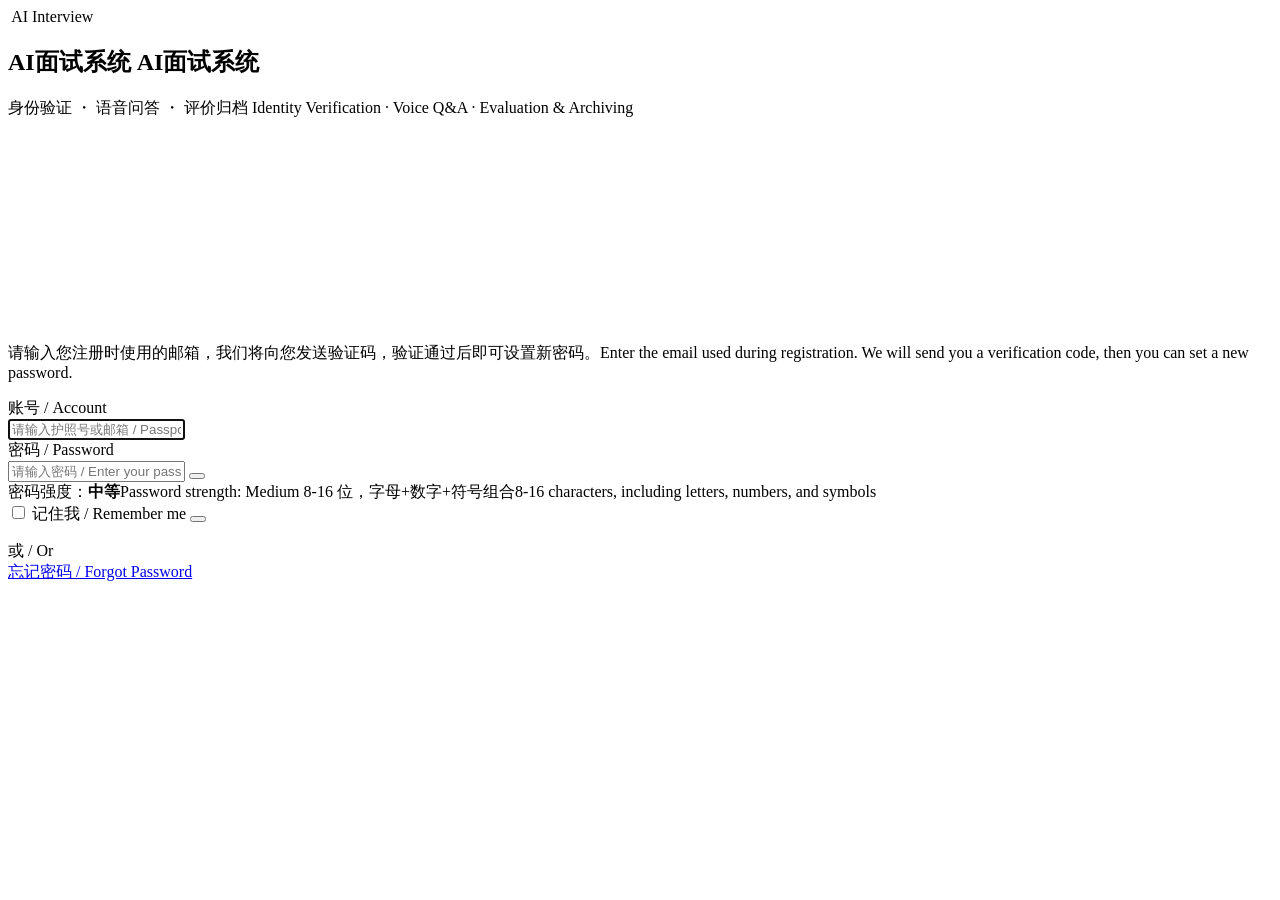
==== frontend/user/index.html @ 273ca22e "feat: 人工面试申请、分片续传上传、报告措辞与重新面试 - 新增人工面试申请表与服务，学生可提交、外部接口可拉取待办 - 面试录像改为 5MB 分片续传，失败自动回退整包上传 - 迟到的录像上传自" ====
<!DOCTYPE html>
<html lang="zh-CN">
<head>
    <meta charset="UTF-8">
    <meta name="viewport" content="width=device-width, initial-scale=1.0">
    <meta name="referrer" content="no-referrer">
    <style>
        html[data-sso-pending] #loginOverlay,
        html[data-sso-pending] #startSection { display: none !important; }
        #ssoLoading { display: none; position: fixed; inset: 0; z-index: 9999; background: #f6fbf8; color: #1f7a4d; align-items: center; justify-content: center; font-size: 15px; }
        html[data-sso-pending] #ssoLoading { display: flex !important; }
    </style>
    <script>
        (function () {
            if (new URLSearchParams(location.search).has('sso_ticket')) {
                document.documentElement.setAttribute('data-sso-pending', '1');
                setTimeout(function () { document.documentElement.removeAttribute('data-sso-pending'); }, 15000);
            }
        })();
    </script>
    <title>AI面试系统</title>
    <link rel="stylesheet" href="/static/user/css/style.css?v=20261105prep5">

    <style>
        /* ✨ 核心魔法：限定隐藏范围！只有进入 #interviewSection 面试区后，单语种隔离才会生效！ */
        /* 外面的登录页和准备页将完美保留双语对照！ */
        body[data-lang="zh"] #interviewSection .lang-en { display: none !important; }
        body[data-lang="en"] #interviewSection .lang-zh { display: none !important; }
        #startSection .prep-entry-actions {
            display: grid;
            grid-template-columns: repeat(2, minmax(0, 1fr));
            gap: 20px;
            width: min(100%, 1006px);
        }
        #startSection .prep-entry-actions .prep-primary {
            width: 100% !important;
            display: flex;
            align-items: center;
            justify-content: center;
            text-decoration: none;
            box-sizing: border-box;
        }
        .practice-entry-copy { line-height: 1.15; }
        body[data-lang="zh"] #practiceInterviewLink .practice-en,
        body[data-lang="en"] #practiceInterviewLink .practice-zh { display: none; }
        @media (max-width: 600px) {
            #startSection .prep-entry-actions { gap: 10px; }
            #startSection .prep-entry-actions .prep-primary {
                font-size: 15px;
                gap: 8px;
                padding: 12px 8px;
                min-height: 60px;
            }
            #startSection .prep-entry-actions .prep-primary img {
                width: 22px;
                height: 22px;
                flex-shrink: 0;
            }
            #startSection .prep-entry-actions .prep-primary-copy { white-space: normal; }
        }
        .auth-source-switch {
            display: flex;
            gap: 8px;
            margin: 2px 0 10px;
        }
        .auth-source-btn {
            flex: 1;
            padding: 9px 10px;
            border: 1px solid rgba(120, 160, 220, 0.35);
            border-radius: 10px;
            background: transparent;
            color: #cfe0ff;
            font-size: 13px;
            line-height: 1.3;
            cursor: pointer;
            transition: background 0.15s ease, border-color 0.15s ease, color 0.15s ease;
        }
        .auth-source-btn.active {
            background: rgba(64, 140, 255, 0.18);
            border-color: #5b9dff;
            color: #ffffff;
            font-weight: 600;
        }
        .auth-source-hint {
            margin: -2px 0 12px;
            font-size: 12px;
            color: #9fb6d9;
        }
    </style>
</head>
<body data-lang="zh">
    <div id="ssoLoading">正在进入面试准备…</div>

    <div id="loginOverlay" class="login-overlay" data-mode="login">
        <div class="login-card auth-card">
            <aside class="auth-brand-panel">
                <div class="auth-brand-copywrap brand-mode brand-mode-login">
                    <div class="auth-logo-row" aria-label="AI面试系统">
                        <img class="auth-logo-mark" src="/static/user/assets/auth-logo-aurora.svg" alt="" aria-hidden="true">
                        <span class="auth-logo-text">AI Interview</span>
                    </div>
                    <h1 class="auth-brand-title">
                        <span>AI面试系统</span>
                        <span class="auth-brand-title-en">AI面试系统</span>
                    </h1>
                    <div class="auth-brand-rule" aria-hidden="true"></div>
                    <p class="auth-brand-copy">
                        <span class="auth-brand-copy-cn">身份验证 ・ 语音问答 ・ 评价归档</span>
                        <span class="auth-brand-copy-en">Identity Verification · Voice Q&A · Evaluation & Archiving</span>
                    </p>
                </div>
                <div class="auth-brand-copywrap brand-mode brand-mode-register" hidden>
                    <div class="auth-logo-row" aria-label="AI面试系统">
                        <img class="auth-logo-mark auth-logo-ai auth-logo-security" src="/static/user/assets/auth-logo-identity-chip.svg" alt="" aria-hidden="true">
                        <span class="auth-logo-text">AI Interview</span>
                    </div>
                    <h1 class="auth-brand-title">
                        <span>创建候选人账号</span>
                        <span class="auth-brand-title-en">Create Candidate Account</span>
                    </h1>
                    <div class="auth-brand-rule" aria-hidden="true"></div>
                    <p class="auth-brand-copy">
                        <span class="auth-brand-copy-cn">加入AI面试系统，开启智能面试新体验</span>
                        <span class="auth-brand-copy-en">Join AI面试系统</span>
                    </p>
                    <div class="auth-register-wave" aria-hidden="true">
                        <canvas class="auth-wave-canvas" data-auth-wave-canvas></canvas>
                    </div>
                    <div class="auth-feature-list" aria-hidden="true">
                        <div class="auth-feature-item">
                            <span class="auth-feature-icon auth-feature-ai"></span>
                            <span><b>AI 驱动 / AI Powered</b><small>智能评估，精准识别人才潜力 / Intelligent evaluation for candidate potential</small></span>
                        </div>
                        <div class="auth-feature-item">
                            <span class="auth-feature-icon auth-feature-fair"></span>
                            <span><b>公平公正 / Fair Process</b><small>标准化流程，确保每位候选人公平对待 / A standardized and fair process for every candidate</small></span>
                        </div>
                        <div class="auth-feature-item">
                            <span class="auth-feature-icon auth-feature-open"></span>
                            <span><b>包容开放 / Inclusive</b><small>多元化与包容性，创造更多可能 / Diversity and inclusion create more possibilities</small></span>
                        </div>
                    </div>
                </div>
                <div class="auth-brand-copywrap brand-mode brand-mode-forgot" hidden>
                    <div class="auth-logo-row" aria-label="AI面试系统">
                        <img class="auth-logo-mark auth-logo-ai" src="/static/user/assets/auth-icon-ai-aj.png" alt="" aria-hidden="true">
                        <span class="auth-logo-text">AI Interview</span>
                    </div>
                    <h1 class="auth-brand-title">
                        <span>找回密码</span>
                        <span class="auth-brand-title-en">Recover Password</span>
                    </h1>
                    <p class="auth-brand-copy">
                        <span class="auth-brand-copy-cn">我们将帮助您重置密码并重新获得访问权限，确保您的账户安全。</span>
                        <span class="auth-brand-copy-en">We will help you reset your password and regain secure account access.</span>
                    </p>
                    <div class="auth-forgot-illustration" aria-hidden="true">
                        <canvas class="auth-wave-canvas" data-auth-wave-canvas></canvas>
                    </div>
                    <div class="auth-trust-row" aria-hidden="true">
                        <div class="auth-trust-item">
                            <span class="auth-trust-icon trust-safe"></span>
                            <span><b>安全可靠 / Secure</b><small>多重保护，确保账户安全 / Multi-layer protection keeps your account safe</small></span>
                        </div>
                        <div class="auth-trust-item">
                            <span class="auth-trust-icon trust-fair"></span>
                            <span><b>公平公正 / Fair</b><small>AI 驱动，公平评估每个人 / AI-assisted evaluation for every candidate</small></span>
                        </div>
                        <div class="auth-trust-item">
                            <span class="auth-trust-icon trust-growth"></span>
                            <span><b>助力成长 / Growth</b><small>智能反馈，成就更好的你 / Smart feedback helps you improve</small></span>
                        </div>
                    </div>
                </div>
                <div class="auth-signal" aria-hidden="true">
                    <canvas class="auth-wave-canvas" data-auth-wave-canvas></canvas>
                </div>
            </aside>

            <form id="authForm" class="auth-form-panel" novalidate>
                <h2 id="authTitle" class="login-title"></h2>
                <p id="authSubtitle" class="login-subtitle"></p>
                <div class="auth-mode-hint auth-mode-hint-forgot">
                    <img src="/static/user/assets/auth-icon-shield-check.png" alt="" aria-hidden="true">
                    <p>请输入您注册时使用的邮箱，我们将向您发送验证码，验证通过后即可设置新密码。<span class="i18n-en">Enter the email used during registration. We will send you a verification code, then you can set a new password.</span></p>
                </div>

                <div class="input-group auth-field" id="wrapEmail">
                    <label class="field-label" for="emailInput">账号 / Account</label>
                    <div class="auth-input-shell auth-status-shell" data-icon="email">
                        <input type="text" id="emailInput" class="custom-input" placeholder="请输入护照号或邮箱 / Passport or email" autocomplete="username" autofocus>
                    </div>
                </div>
                <div class="input-group auth-field auth-code-row" id="wrapCode" style="display: none;">
                    <label class="field-label" for="codeInput">验证码 / Code</label>
                    <div class="auth-code-control">
                        <div class="auth-input-shell" data-icon="code">
                            <input type="text" id="codeInput" class="custom-input" placeholder="验证码 / Code" maxlength="6" autocomplete="one-time-code">
                        </div>
                        <button id="sendCodeBtn" class="btn btn-blue" type="button">获取 / Get</button>
                    </div>
                    <p id="codeHelp" class="field-help auth-code-help">验证码已发送至 <span id="codeHelpEmail">user@example.com</span>，请在 5 分钟内输入<span class="i18n-en">The code has been sent to this email. Please enter it within 5 minutes.</span></p>
                </div>
                <div class="input-group auth-field" id="wrapUsername" style="display: none;">
                    <label class="field-label" for="usernameInput">姓名 / Full Name</label>
                    <div class="auth-input-shell auth-status-shell" data-icon="user">
                        <input type="text" id="usernameInput" class="custom-input" placeholder="真实姓名 / Full Name" autocomplete="name">
                    </div>
                </div>
                <div class="input-group auth-field" id="wrapPassword">
                    <label class="field-label" for="passwordInput">密码 / Password</label>
                    <div class="auth-input-shell auth-password-shell" data-icon="password">
                        <input type="password" id="passwordInput" class="custom-input" placeholder="请输入密码 / Enter your password" autocomplete="current-password">
                        <button type="button" id="passwordToggle" class="auth-password-toggle" aria-label="显示密码"></button>
                    </div>
                    <div class="auth-password-strength" aria-hidden="true">
                        <div class="auth-strength-bars"><span></span><span></span><span></span><span></span></div>
                        <div class="auth-strength-copy">
                            <span class="auth-strength-label">密码强度：<b>中等</b><span class="i18n-en">Password strength: Medium</span></span>
                            <span class="auth-strength-rule">8-16 位，字母+数字+符号组合<span class="i18n-en">8-16 characters, including letters, numbers, and symbols</span></span>
                        </div>
                    </div>
                </div>

                <label class="auth-remember" for="rememberMe">
                    <input id="rememberMe" type="checkbox">
                    <span class="auth-checkmark" aria-hidden="true"></span>
                    <span>记住我 / Remember me</span>
                </label>

                <button id="authBtn" class="btn btn-primary login-btn" type="submit"></button>
                <p id="authStatus" class="login-status" aria-live="polite"></p>

                <div class="auth-divider" aria-hidden="true"><span>或 / Or</span></div>
                <div class="auth-switch">
                    <span id="toggleText"></span>
                    <a href="#" id="toggleModeBtn"></a>
                    <span class="auth-link-separator" aria-hidden="true"></span>
                    <span id="forgotPwdLinkWrap" class="auth-forgot">
                        <a href="#" id="forgotPwdBtn" class="text-link">忘记密码 / Forgot Password</a>
                    </span>
                </div>
            </form>
        </div>
    </div>

    <div id="startSection" class="section-box init-box prep-card" style="display: none;">
        <header class="prep-topbar">
            <div class="prep-brand">
                <img src="/static/user/assets/prep-icon-xidian-logo.png" alt="" aria-hidden="true">
                <span>AI面试系统</span>
            </div>
            <div class="prep-top-actions" aria-label="system status">
                <span class="prep-system-pill"><i></i>系统状态 / System：<b>正常 / Normal</b></span>
                <span class="prep-help"><img src="/static/user/assets/prep-icon-help-headset.png" alt="" aria-hidden="true">帮助中心 / Help Center</span>
                <button type="button" id="prepLogoutBtn" class="prep-logout-button" aria-label="退出登录">
                    <span class="prep-logout-icon" aria-hidden="true"></span>
                    <span class="prep-logout-copy">退出登录 / Logout</span>
                </button>
            </div>
        </header>

        <main class="prep-shell">
            <section class="prep-hero">
                <h1 class="prep-title">面试准备<span class="prep-title-en">Interview Preparation</span></h1>
                <p class="prep-copy">请完成以下准备工作，以确保面试过程顺利进行<span class="i18n-en">Please complete the following checks to ensure a smooth interview process.</span></p>
            </section>

            <ol class="prep-steps" aria-label="interview preparation progress" style="--prep-progress: 0;">
                <li class="prep-step is-active">
                    <span class="prep-step-mark">1</span>
                    <b>设备检测<span class="i18n-en">Device Check</span></b>
                </li>
                <li class="prep-step">
                    <span class="prep-step-mark">2</span>
                    <b>环境检查<span class="i18n-en">Environment Check</span></b>
                </li>
                <li class="prep-step">
                    <span class="prep-step-mark">3</span>
                    <b>协议确认<span class="i18n-en">Agreement</span></b>
                </li>
                <li class="prep-step">
                    <span class="prep-step-mark">4</span>
                    <b>人脸核验<span class="i18n-en">Face Verification</span></b>
                </li>
                <li class="prep-step">
                    <span class="prep-step-mark">5</span>
                    <b>准备完成<span class="i18n-en">Ready</span></b>
                </li>
            </ol>

            <section class="prep-room-card">
                <div id="lastInterviewCard" class="prep-last-interview" hidden>
                    <div>
                        <b>上次面试：<span id="lastInterviewScore">--</span> 分</b>
                        <small id="lastInterviewTime"></small>
                    </div>
                    <div class="prep-last-actions">
                        <button id="retakeInterviewBtn" class="btn prep-secondary" type="button">重新面试</button>
                    </div>
                </div>
                <div class="prep-main-panel">
                    <div class="prep-section-title">面试语言 / Interview Language</div>
                    <select id="interviewLang" class="custom-input prep-select" aria-label="Interview Language">
                        <option value="zh">CN 中文</option>
                        <option value="en">EN English</option>
                    </select>
                    <div class="prep-language-grid" role="group" aria-label="Interview Language">
                        <button type="button" class="prep-language-option is-selected" data-lang-value="zh">
                            <img src="/static/user/assets/prep-icon-language-globe.png" alt="" aria-hidden="true">
                            <span>中文</span>
                        </button>
                        <button type="button" class="prep-language-option" data-lang-value="en">
                            <img src="/static/user/assets/prep-icon-language-globe.png" alt="" aria-hidden="true">
                            <span>English</span>
                        </button>
                    </div>
                    <p class="prep-language-help">请选择您更习惯使用的面试语言，进入面试后可在设置中调整。<span class="i18n-en">Choose your preferred interview language. You can adjust it in settings after entering the interview.</span></p>

                    <div class="prep-check-list" aria-label="device readiness">
                        <div class="prep-check-item">
                            <span class="prep-check-icon"><img src="/static/user/assets/prep-icon-camera.png" alt="" aria-hidden="true"></span>
                            <span class="prep-check-copy"><b>摄像头可用<span class="i18n-en">Camera Available</span></b><small>检测到摄像头已正常连接<span class="i18n-en">Camera is connected and working normally.</span></small></span>
                            <span class="prep-check-status"><span class="prep-status-dot" aria-hidden="true"></span>待检测 / Pending</span>
                        </div>
                        <div class="prep-check-item">
                            <span class="prep-check-icon"><img src="/static/user/assets/prep-icon-headphones.png" alt="" aria-hidden="true"></span>
                            <span class="prep-check-copy"><b>优先使用耳机麦克风<span class="i18n-en">Headset Microphone Preferred</span></b><small>使用耳机可获得更清晰的音频效果<span class="i18n-en">A headset helps capture clearer audio.</span></small></span>
                            <span class="prep-check-status"><span class="prep-status-dot" aria-hidden="true"></span>待检测 / Pending</span>
                        </div>
                        <div class="prep-check-item">
                            <span class="prep-check-icon"><img src="/static/user/assets/prep-icon-microphone.png" alt="" aria-hidden="true"></span>
                            <span class="prep-check-copy"><b>全程录音录像<span class="i18n-en">Full Recording</span></b><small>面试过程将全程录音录像以确保公平公正<span class="i18n-en">The interview will be recorded to ensure fairness.</span></small></span>
                            <span class="prep-check-status"><span class="prep-status-dot" aria-hidden="true"></span>待检测 / Pending</span>
                        </div>
                    </div>
                </div>

                <div class="prep-action-area">
                    <div class="prep-entry-actions">
                    <button id="initInterviewBtn" class="btn btn-primary btn-large prep-primary" disabled>
                        <img src="/static/user/assets/prep-icon-enter-arrow.png" alt="" aria-hidden="true">
                        <span class="prep-primary-copy">进入面试室 / Enter Interview Room</span>
                    </button>
                    <a id="practiceInterviewLink" class="btn btn-primary btn-large prep-primary" href="/interview/practice/" title="模拟面试不计成绩 / Practice does not count toward your score">
                        <img src="/static/user/assets/prep-icon-enter-arrow.png" alt="" aria-hidden="true">
                        <span class="practice-entry-copy"><span class="practice-zh">模拟面试</span><span class="practice-en">Practice Interview</span></span>
                    </a>
                    <a id="startAssessmentBtn" class="btn btn-large prep-secondary" href="/interview/assessment/">
                        <span class="prep-secondary-copy"><span class="practice-zh">先完成心理测评</span><span class="practice-en">Wellbeing Survey First</span></span>
                    </a>
                    <button id="requestManualInterviewBtn" class="btn btn-large prep-secondary" type="button">
                        <span class="prep-secondary-copy"><span class="practice-zh">申请人工面试（腾讯会议）</span><span class="practice-en">Request a Live Interview (Tencent Meeting)</span></span>
                    </button>
                    </div>
                    <div id="assessmentStateText" class="prep-assessment-state"></div>
                    <div class="prep-footer-meta">
                        <span><i></i><span class="prep-meta-copy">请先完成设备检测和录制授权确认<span class="i18n-en">Please complete device checks and recording authorization first.</span></span></span>
                        <span class="prep-meta-divider"></span>
                        <span><img src="/static/user/assets/prep-icon-clock.png" alt="" aria-hidden="true"><span class="prep-meta-copy">当前时间 / Current Time：<b id="prepClock">--</b></span></span>
                    </div>
                    <p id="initStatus" class="status-text prep-status"></p>
                </div>
            </section>
        </main>
    </div>

    <div id="interviewSection" class="interview-layout" style="display: none;">
        <div class="panel left-panel">
            <div class="panel-header">
                🤖 <span class="lang-zh">人工智能提问区</span><span class="lang-en">Artificial Intelligence Question Panel</span>
            </div>
            <div class="ai-profile">
                <div class="ai-avatar-container">
                    <div class="tech-ring outer-ring"></div>
                    <div class="tech-ring inner-ring"></div>
                    <div id="aiAvatarBox" class="ai-avatar-wrapper" style="background: transparent; border: none; box-shadow: none; overflow: hidden; display: flex; justify-content: center; align-items: center;">
                        <canvas id="live2dCanvas" style="width: 150px; height: 150px; outline: none;"></canvas>
                    </div>
                    <div id="aiSpeakingBadge" class="speaking-badge" style="display: none;">
                        🎙️ <span class="lang-zh">讲话中...</span><span class="lang-en">Speaking...</span>
                    </div>
                </div>
                <div class="ai-identity">
                    <div class="ai-name">
                        <span class="lang-zh">AI面试系统面试官</span><span class="lang-en">AI面试系统 Interviewer</span>
                    </div>
                    <div class="ai-status">
                        <span class="status-dot"></span>
                        <span class="lang-zh">系统在线</span><span class="lang-en">System Online</span>
                    </div>
                </div>
            </div>

            <div class="chat-bubble-container">
                <div class="bubble-header">
                    <span style="font-size: 14px;">💬</span>
                    <span class="lang-zh">面试官当前提问</span><span class="lang-en">Current Question</span>
                </div>
                <div class="chat-bubble">
                    <p id="aiFirstQuestion" style="margin: 0; white-space: pre-wrap;">
                        <span class="lang-zh">请先点击中间面板的“开启摄像头”按钮。</span>
                        <span class="lang-en">Please click the "Start Camera" button first.</span>
                    </p>
                </div>
            </div>
        </div>

        <div class="panel center-panel">
            <div class="panel-header">
                <span>📹 <span class="lang-zh">视频面试区</span><span class="lang-en">Video Interview Area</span></span>
                <span id="status" class="system-status">● <span class="lang-zh">等待开始</span><span class="lang-en">Waiting to start</span></span>
            </div>
            <div class="video-wrapper">
                <video id="localVideo" autoplay playsinline muted></video>
                <audio id="remoteAudio" autoplay style="display: none;"></audio>
                <audio id="ttsAudio" autoplay style="display: none;"></audio>
                <audio id="ttsPlayer" autoplay style="display: none;"></audio>
            </div>
            <div class="controls-wrapper">
                <div id="micDeviceBox" class="mic-device-box">
                    <label for="micDeviceSelect">
                        <span class="lang-zh">麦克风</span><span class="lang-en">Mic</span>
                    </label>
                    <select id="micDeviceSelect" disabled>
                        <option value="">点击开始后检测 / Detected after start</option>
                    </select>
                    <span id="micDeviceHint" class="mic-device-hint">
                        <span class="lang-zh">优先耳机</span><span class="lang-en">Headset first</span>
                    </span>
                </div>
                <button id="startBtn" class="btn btn-outline-blue" style="width: auto;">
                    ▶️ <span class="lang-zh">开启摄像头并连接人工智能</span><span class="lang-en">Start Camera & Connect Artificial Intelligence</span>
                </button>
                <div id="answerControls" class="answer-controls-group" style="display: none;">
                    <div id="timerDisplay" class="timer-box">03:00</div>
                    <button id="extendTimeBtn" class="btn btn-orange">
                        ⏳ <span class="lang-zh">延时</span><span class="lang-en">Extend</span>
                    </button>
                    <button id="finishAnswerBtn" class="btn btn-green">
                        ✅ <span class="lang-zh">回答完毕</span><span class="lang-en">Done</span>
                    </button>
                </div>
            </div>
        </div>

        <div class="panel right-panel">
            <div class="panel-header" style="display: flex; justify-content: space-between; align-items: center;">
                <span>📋 <span class="lang-zh">考核进度大纲</span><span class="lang-en">Assessment Syllabus</span></span>
                <div style="display: flex; gap: 8px; align-items: center;">
                    <button id="reselectLangBtn" class="btn btn-outline-blue" style="padding: 4px 10px; font-size: 12px; margin: 0;">
                        <span class="lang-zh">重选语言</span><span class="lang-en">Change Language</span>
                    </button>
                    <button id="logoutBtn" class="btn btn-red" style="display: none; padding: 4px 10px; font-size: 12px; margin: 0;">
                        <span class="lang-zh">退出系统</span><span class="lang-en">Logout</span>
                    </button>
                </div>
            </div>
            <div class="info-card">
                <h4>🎯 <span class="lang-zh">考核维度 (五项维度)</span><span class="lang-en">Assessment Dimensions</span></h4>
                <ul class="dimension-list">
                    <li>💡 <span class="lang-zh">个人基本情况与留学动机</span><span class="lang-en">Personal Info & Motivation</span></li>
                    <li>💡 <span class="lang-zh">学术背景与学习能力</span><span class="lang-en">Academic Background & Ability</span></li>
                    <li>💡 <span class="lang-zh">专业认知与申请规划</span><span class="lang-en">Major Cognition & Planning</span></li>
                    <li>💡 <span class="lang-zh">跨文化交流能力</span><span class="lang-en">Cross-cultural Communication</span></li>
                    <li>💡 <span class="lang-zh">综合素质表现</span><span class="lang-en">Comprehensive Quality</span></li>
                </ul>
            </div>
            <div class="info-card" style="margin-top: 20px;">
                <h4>⚠️ <span class="lang-zh">面试须知</span><span class="lang-en">Interview Notice</span></h4>
                <p style="font-size: 13px; color: #64748b; line-height: 1.6; margin-top: 10px;">
                    <span class="lang-zh">
                        1. 面试全程录音录像，请保持正脸面向屏幕。<br>
                        2. 每道题目基础作答时间为 2 分钟。<br>
                        3. 若时间不足，单题可申请最多 3 次延时。<br>
                        4. 答题完毕请务必点击“回答完毕”按钮推进流程。<br>
                        5. 强行刷新页面视为放弃本次面试。<br>
                        6. 面试前请佩戴耳机，保持麦克风畅通。<br>
                    </span>
                    <span class="lang-en">
                        1. The interview is recorded. Please face the screen.<br>
                        2. The basic answering time for each question is 2 mins.<br>
                        3. You can apply for extension up to 3 times per question.<br>
                        4. Click "Done" to proceed after answering.<br>
                        5. Refreshing the page abandons the interview.<br>
                        6. Please wear headphones before the interview and keep the microphone clear.
                    </span>
                </p>
            </div>
        </div>
    </div>

    <script type="module" src="/static/user/js/boot.js?v=20261117features"></script>
    <div id="manualInterviewDialog" class="mi-dialog" hidden>
        <div class="mi-dialog-card">
            <h3>申请人工面试（腾讯会议）</h3>
            <p>如因设备、网络或身体原因无法完成 AI 面试，可以申请人工面试。老师会在 1 个工作日内与你联系并安排腾讯会议。</p>
            <label>申请原因
                <select id="manualReasonSelect">
                    <option value="device">设备（麦克风/摄像头）无法使用</option>
                    <option value="network">网络不稳定，无法完成面试</option>
                    <option value="other">其他原因</option>
                </select>
            </label>
            <label>补充说明（选填，200 字以内）
                <textarea id="manualNoteInput" maxlength="200" rows="3"></textarea>
            </label>
            <div class="mi-dialog-actions">
                <button id="manualCancelBtn" class="assess-btn ghost" type="button">取消</button>
                <button id="manualSubmitBtn" class="assess-btn" type="button">提交申请</button>
            </div>
            <p id="manualStatusText" class="assess-status"></p>
        </div>
    </div>
</body>
</html>
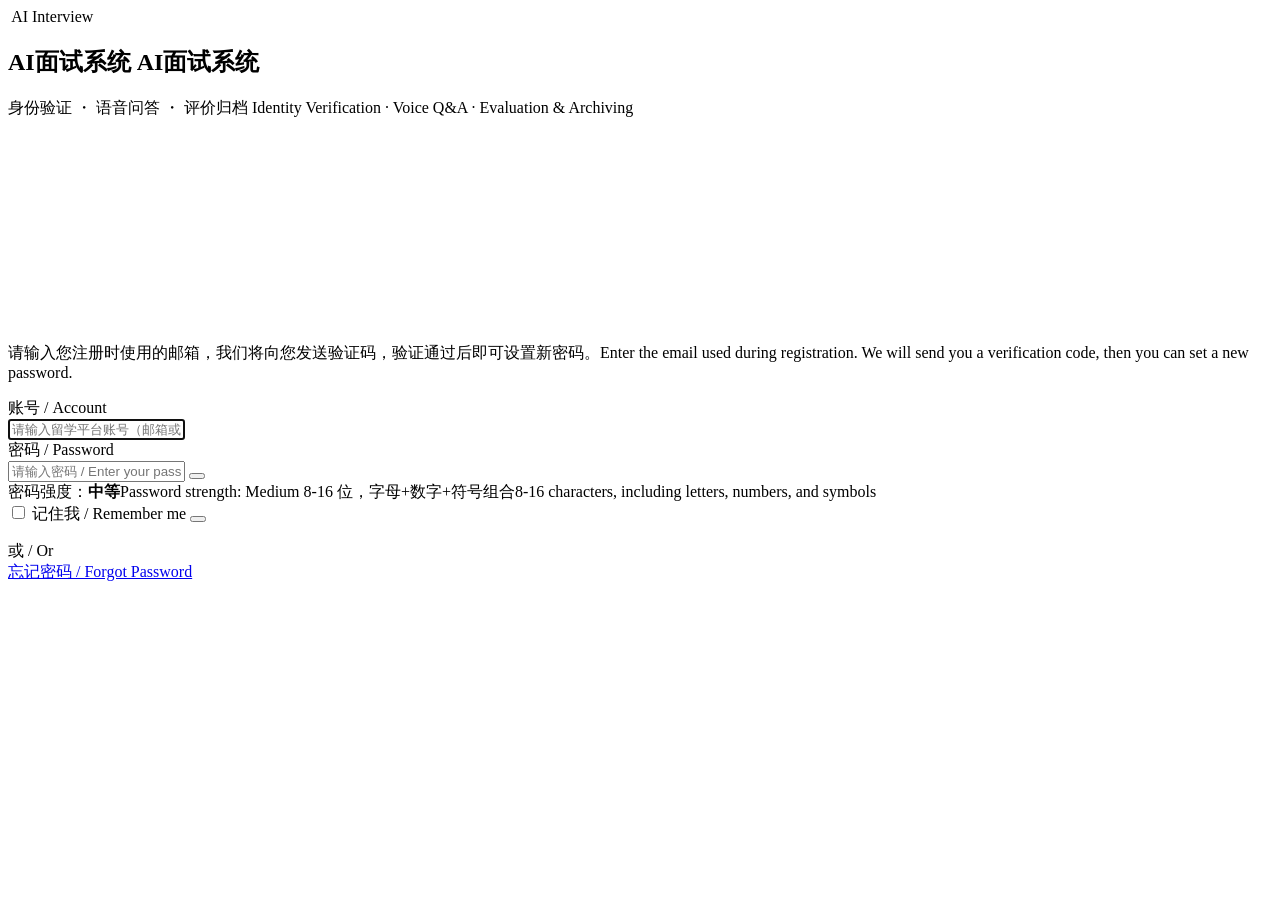
==== commit bb9f813c: "feat: AI 面试改用留学平台账号密码登录 - 登录统一走平台账号同步与平台密码校验，不再使用护照号入口 - 登录页文案改为留学平台账号  Co-Authored-By: Claude Sonne" ====
--- a/frontend/user/index.html
+++ b/frontend/user/index.html
@@ -19,7 +19,7 @@
         })();
     </script>
     <title>AI面试系统</title>
-    <link rel="stylesheet" href="/static/user/css/style.css?v=20261105prep5">
+    <link rel="stylesheet" href="/static/user/css/style.css?v=20261117login">
 
     <style>
         /* ✨ 核心魔法：限定隐藏范围！只有进入 #interviewSection 面试区后，单语种隔离才会生效！ */
@@ -42,7 +42,11 @@
         }
         .practice-entry-copy { line-height: 1.15; }
         body[data-lang="zh"] #practiceInterviewLink .practice-en,
-        body[data-lang="en"] #practiceInterviewLink .practice-zh { display: none; }
+        body[data-lang="en"] #practiceInterviewLink .practice-zh,
+        body[data-lang="zh"] #startAssessmentBtn .practice-en,
+        body[data-lang="en"] #startAssessmentBtn .practice-zh,
+        body[data-lang="zh"] #requestManualInterviewBtn .practice-en,
+        body[data-lang="en"] #requestManualInterviewBtn .practice-zh { display: none; }
         @media (max-width: 600px) {
             #startSection .prep-entry-actions { gap: 10px; }
             #startSection .prep-entry-actions .prep-primary {
@@ -188,7 +192,7 @@
                 <div class="input-group auth-field" id="wrapEmail">
                     <label class="field-label" for="emailInput">账号 / Account</label>
                     <div class="auth-input-shell auth-status-shell" data-icon="email">
-                        <input type="text" id="emailInput" class="custom-input" placeholder="请输入护照号或邮箱 / Passport or email" autocomplete="username" autofocus>
+                        <input type="text" id="emailInput" class="custom-input" placeholder="请输入留学平台账号（邮箱或学号）/ Platform account (email or student ID)" autocomplete="username" autofocus>
                     </div>
                 </div>
                 <div class="input-group auth-field auth-code-row" id="wrapCode" style="display: none;">
@@ -350,7 +354,7 @@
                         <span class="prep-secondary-copy"><span class="practice-zh">先完成心理测评</span><span class="practice-en">Wellbeing Survey First</span></span>
                     </a>
                     <button id="requestManualInterviewBtn" class="btn btn-large prep-secondary" type="button">
-                        <span class="prep-secondary-copy"><span class="practice-zh">申请人工面试（腾讯会议）</span><span class="practice-en">Request a Live Interview (Tencent Meeting)</span></span>
+                        <span class="prep-secondary-copy"><span class="practice-zh">申请人工面试</span><span class="practice-en">Request a Live Interview</span></span>
                     </button>
                     </div>
                     <div id="assessmentStateText" class="prep-assessment-state"></div>
@@ -490,10 +494,10 @@
         </div>
     </div>
 
-    <script type="module" src="/static/user/js/boot.js?v=20261117features"></script>
+    <script type="module" src="/static/user/js/boot.js?v=20261117login"></script>
     <div id="manualInterviewDialog" class="mi-dialog" hidden>
         <div class="mi-dialog-card">
-            <h3>申请人工面试（腾讯会议）</h3>
+            <h3>申请人工面试</h3>
             <p>如因设备、网络或身体原因无法完成 AI 面试，可以申请人工面试。老师会在 1 个工作日内与你联系并安排腾讯会议。</p>
             <label>申请原因
                 <select id="manualReasonSelect">
